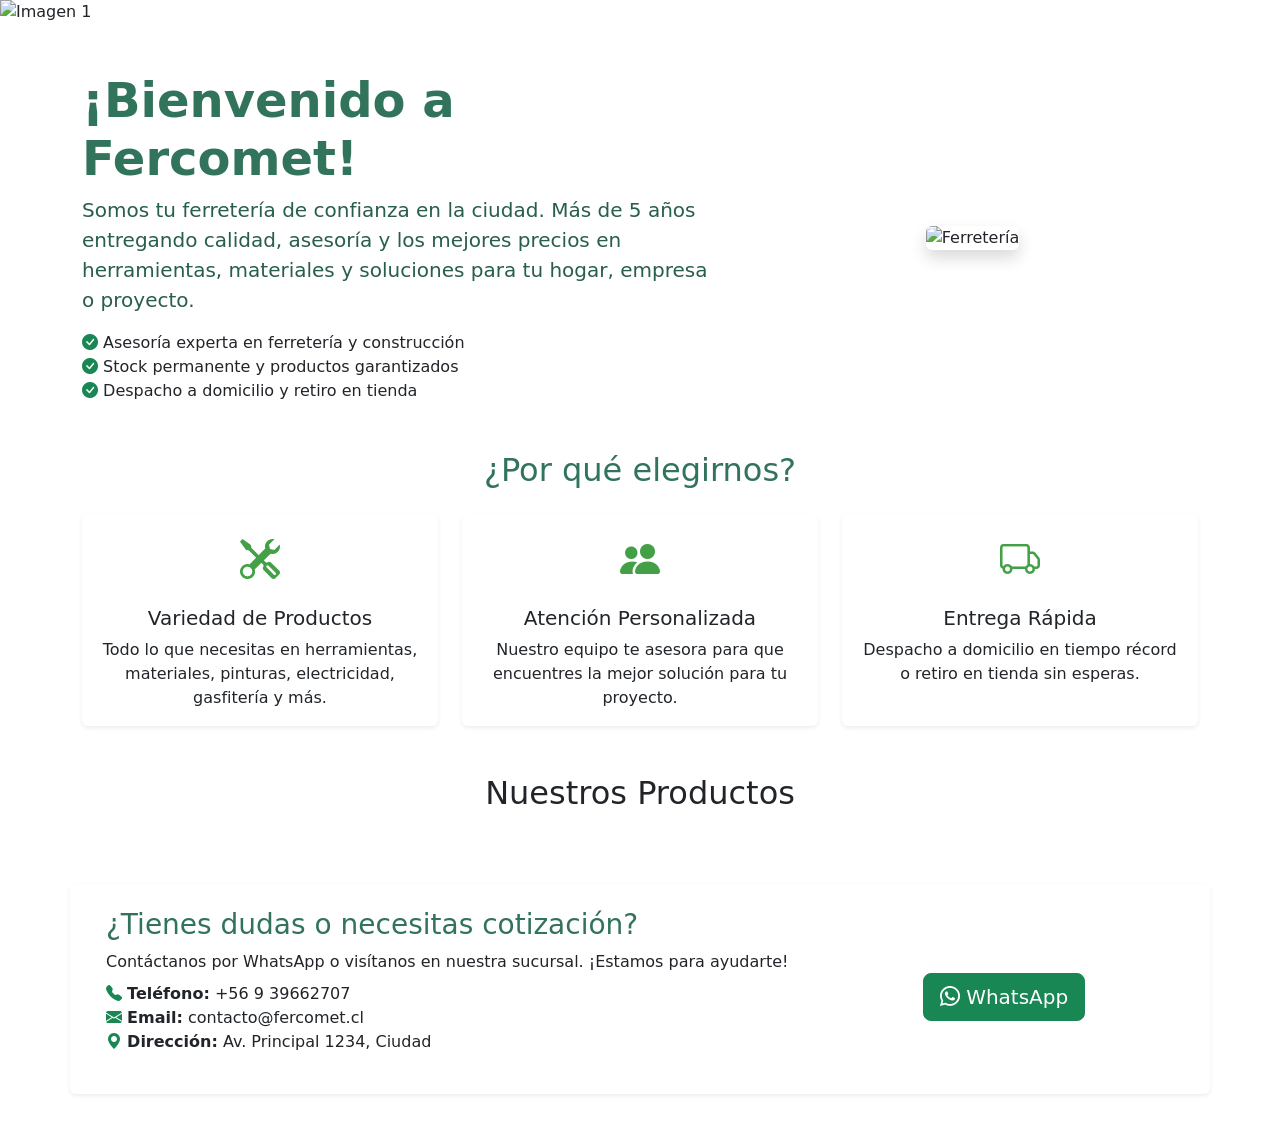
==== index.html @ 7d14ca07 "Add files via upload" ====
<!DOCTYPE html>
<html lang="es">
<head>
  <meta charset="UTF-8">
  <meta name="viewport" content="width=device-width, initial-scale=1.0">
  <title>Ferretería Fercomet</title>
  <link href="https://cdn.jsdelivr.net/npm/bootstrap@5.3.0-alpha1/dist/css/bootstrap.min.css" rel="stylesheet" />
  <link rel="stylesheet" href="/Paginas/Inicio/indexCss.css">
  <link rel="stylesheet" href="/Modulos/navBar/navBar.css">
  <link rel="stylesheet" href="/Modulos/footer/footer.css">
  <link href="https://cdn.jsdelivr.net/npm/bootstrap-icons@1.10.5/font/bootstrap-icons.css" rel="stylesheet">
  <link rel="stylesheet" href="/Modulos/Chatbot/chatbot.css">
<script type="module" src="/Modulos/Chatbot/chatbot.js"></script>
</head>

<body>
  <!-- Navbar -->
  <div id="navbar-placeholder"></div>

  <!-- Carrusel de Ferretería -->
  <div id="carouselFerreteria" class="carousel slide mb-4" data-bs-ride="carousel">
    <div class="carousel-inner">
      <div class="carousel-item active">
        <div class="carousel-overlay-wrapper">
          <img src="/imagenes/craftsman-protective-gloves-working-grinder-260nw-2459405177.webp" class="d-block w-100 imagen-carrusel" alt="Imagen 1">
          <div class="carousel-overlay"></div>
        </div>
        <div class="carousel-caption d-none d-md-block">
          <h5>Herramientas Manuales</h5>
          <p>Martillos, destornilladores, llaves y más.</p>
        </div>
      </div>
      <div class="carousel-item">
        <div class="carousel-overlay-wrapper">
          <img src="/imagenes/481621363_122238744458082907_2946376887752253216_n.jpg" class="d-block w-100 imagen-carrusel" alt="Herramientas eléctricas">
          <div class="carousel-overlay"></div>
        </div>
        <div class="carousel-caption d-none d-md-block">
          <h5>Herramientas Eléctricas</h5>
          <p>Taladros, esmeriles, sierras eléctricas, etc.</p>
        </div>
      </div>
      <div class="carousel-item">
        <div class="carousel-overlay-wrapper">
          <img src="/imagenes/locksmith-special-clothes-works-production-260nw-2438238287.jpg" class="d-block w-100 imagen-carrusel" alt="Materiales construcción">
          <div class="carousel-overlay"></div>
        </div>
        <div class="carousel-caption d-none d-md-block">
          <h5>Materiales de Construcción</h5>
          <p>Cemento, fierro, ladrillos y mucho más.</p>
        </div>
      </div>
      <div class="carousel-item">
        <div class="carousel-overlay-wrapper">
          <img src="/imagenes/como-usar-esmeril-angular-768x512.jpg.jpg" class="d-block w-100 imagen-carrusel" alt="Tornillos y fijaciones">
          <div class="carousel-overlay"></div>
        </div>
        <div class="carousel-caption d-none d-md-block">
          <h5>Tornillos y Fijaciones</h5>
          <p>Variedad en pernos, tuercas y más.</p>
        </div>
      </div>
    </div>
    <button class="carousel-control-prev" type="button" data-bs-target="#carouselFerreteria" data-bs-slide="prev">
      <span class="carousel-control-prev-icon"></span>
      <span class="visually-hidden">Anterior</span>
    </button>
    <button class="carousel-control-next" type="button" data-bs-target="#carouselFerreteria" data-bs-slide="next">
      <span class="carousel-control-next-icon"></span>
      <span class="visually-hidden">Siguiente</span>
    </button>
  </div>

  <!-- Sección de bienvenida -->
  <section class="container my-5">
    <div class="row align-items-center">
      <div class="col-md-7">
        <h1 class="display-5 fw-bold" style="color:#32735B;">¡Bienvenido a Fercomet!</h1>
        <p class="lead" style="color:#285f4a;">
          Somos tu ferretería de confianza en la ciudad. Más de 5 años entregando calidad, asesoría y los mejores precios en herramientas, materiales y soluciones para tu hogar, empresa o proyecto.
        </p>
        <ul class="list-unstyled mb-0">
          <li><i class="bi bi-check-circle-fill text-success"></i> Asesoría experta en ferretería y construcción</li>
          <li><i class="bi bi-check-circle-fill text-success"></i> Stock permanente y productos garantizados</li>
          <li><i class="bi bi-check-circle-fill text-success"></i> Despacho a domicilio y retiro en tienda</li>
        </ul>
      </div>
      <div class="col-md-5 text-center">
        <img src="/imagenes/Captura de pantalla 2025-04-07 193041.png" alt="Ferretería" class="img-fluid rounded shadow" style="max-height:220px;">
      </div>
    </div>
  </section>

  <!-- Servicios destacados -->
  <section class="container my-5">
    <h2 class="text-center mb-4" style="color:#32735B;">¿Por qué elegirnos?</h2>
    <div class="row g-4">
      <div class="col-md-4">
        <div class="card h-100 shadow-sm border-0">
          <div class="card-body text-center">
            <i class="bi bi-tools" style="font-size:2.5rem;color:#43a047;"></i>
            <h5 class="card-title mt-3">Variedad de Productos</h5>
            <p class="card-text">Todo lo que necesitas en herramientas, materiales, pinturas, electricidad, gasfitería y más.</p>
          </div>
        </div>
      </div>
      <div class="col-md-4">
        <div class="card h-100 shadow-sm border-0">
          <div class="card-body text-center">
            <i class="bi bi-people-fill" style="font-size:2.5rem;color:#43a047;"></i>
            <h5 class="card-title mt-3">Atención Personalizada</h5>
            <p class="card-text">Nuestro equipo te asesora para que encuentres la mejor solución para tu proyecto.</p>
          </div>
        </div>
      </div>
      <div class="col-md-4">
        <div class="card h-100 shadow-sm border-0">
          <div class="card-body text-center">
            <i class="bi bi-truck" style="font-size:2.5rem;color:#43a047;"></i>
            <h5 class="card-title mt-3">Entrega Rápida</h5>
            <p class="card-text">Despacho a domicilio en tiempo récord o retiro en tienda sin esperas.</p>
          </div>
        </div>
      </div>
    </div>
  </section>

  <!-- Contenedor de productos -->
  <div class="container mt-5">
    <h2 class="text-center">Nuestros Productos</h2>
    <div id="categoryButtons" class="mb-4">
      <!-- Aquí se generarán los botones de categorías dinámicamente -->
    </div>
    <div id="productContainer" class="row">
      <!-- Aquí se generarán las tarjetas de productos dinámicamente -->
    </div>
    <div id="paginationContainer" class="mt-4">
      <!-- Aquí se generará la paginación dinámicamente -->
    </div>
  </div>

  <!-- Contacto rápido -->
  <section class="container my-5">
    <div class="row align-items-center bg-white rounded shadow-sm p-4">
      <div class="col-md-8">
        <h3 style="color:#32735B;">¿Tienes dudas o necesitas cotización?</h3>
        <p class="mb-2">Contáctanos por WhatsApp o visítanos en nuestra sucursal. ¡Estamos para ayudarte!</p>
        <ul class="list-unstyled">
          <li><i class="bi bi-telephone-fill text-success"></i> <b>Teléfono:</b> +56 9 39662707</li>
          <li><i class="bi bi-envelope-fill text-success"></i> <b>Email:</b> contacto@fercomet.cl</li>
          <li><i class="bi bi-geo-alt-fill text-success"></i> <b>Dirección:</b> Av. Principal 1234, Ciudad</li>
        </ul>
      </div>
      <div class="col-md-4 text-center">
        <a href="https://wa.me/56939662707" target="_blank" class="btn btn-success btn-lg mt-3">
          <i class="bi bi-whatsapp"></i> WhatsApp
        </a>
      </div>
    </div>
  </section>

  <!-- Footer -->
  <div id="footer-placeholder"></div>

  <script src="/Modulos/navBar/navBar.js"></script>
  <script type="module" src="/Paginas/Inicio/index.js"></script>
  <script src="https://cdn.jsdelivr.net/npm/bootstrap@5.3.2/dist/js/bootstrap.bundle.min.js"></script>
</body>
</html>
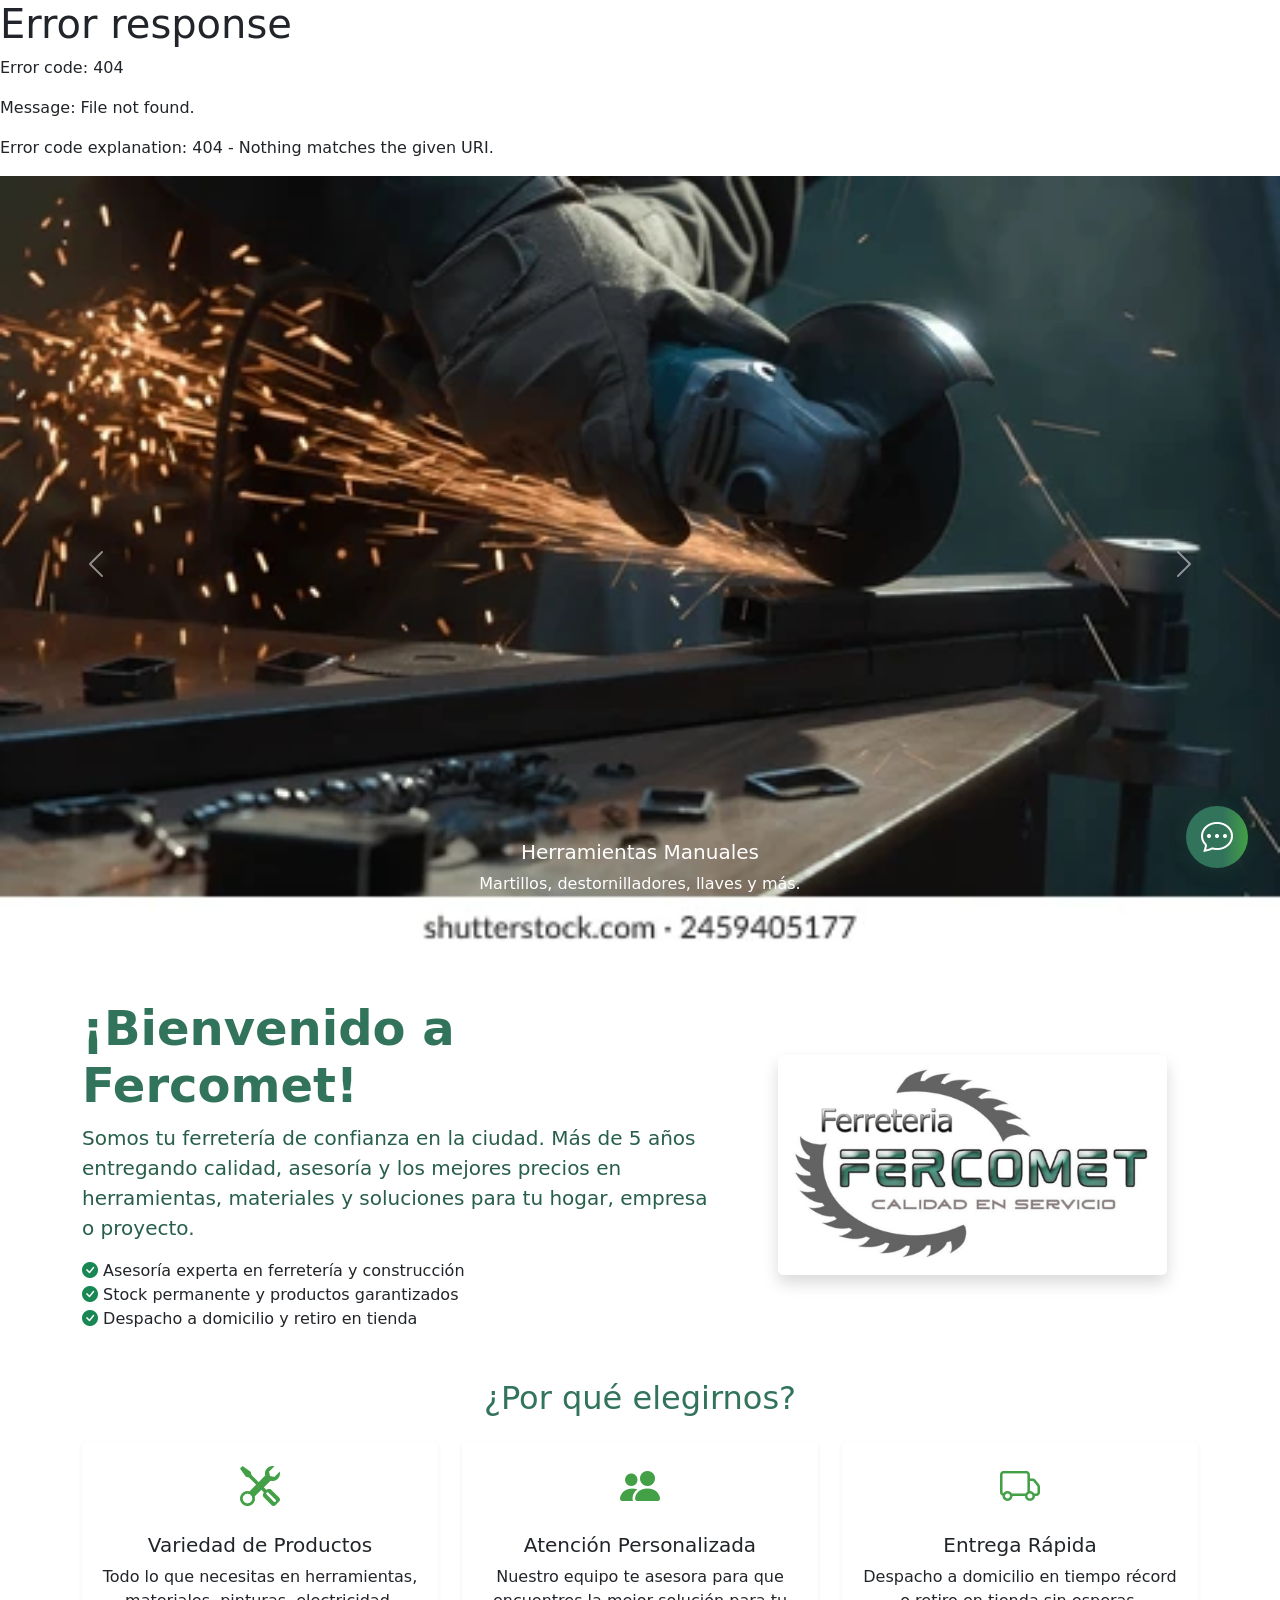
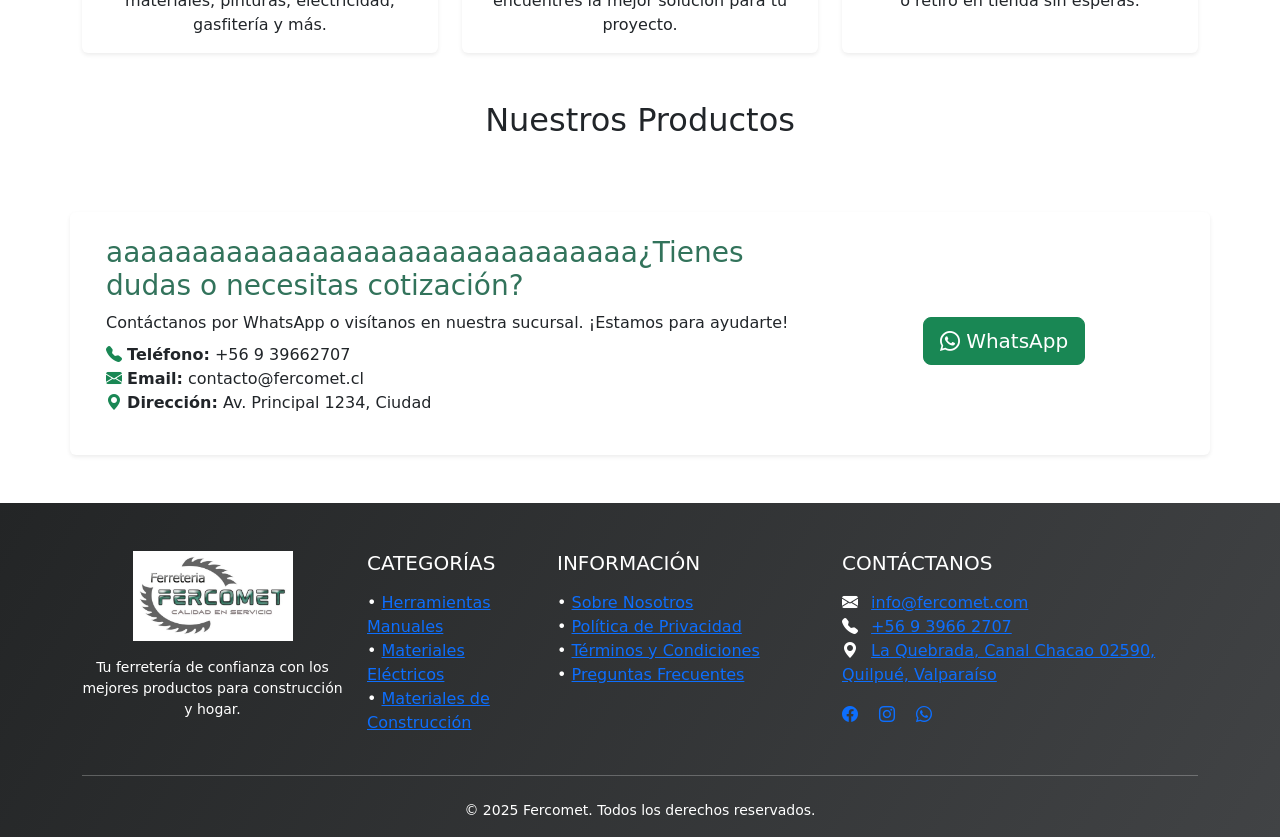
==== commit 374acef3: "Update index.html" ====
--- a/index.html
+++ b/index.html
@@ -143,7 +143,7 @@
   <section class="container my-5">
     <div class="row align-items-center bg-white rounded shadow-sm p-4">
       <div class="col-md-8">
-        <h3 style="color:#32735B;">¿Tienes dudas o necesitas cotización?</h3>
+        <h3 style="color:#32735B;">aaaaaaaaaaaaaaaaaaaaaaaaaaaaaaa¿Tienes dudas o necesitas cotización?</h3>
         <p class="mb-2">Contáctanos por WhatsApp o visítanos en nuestra sucursal. ¡Estamos para ayudarte!</p>
         <ul class="list-unstyled">
           <li><i class="bi bi-telephone-fill text-success"></i> <b>Teléfono:</b> +56 9 39662707</li>
@@ -166,4 +166,4 @@
   <script type="module" src="/Paginas/Inicio/index.js"></script>
   <script src="https://cdn.jsdelivr.net/npm/bootstrap@5.3.2/dist/js/bootstrap.bundle.min.js"></script>
 </body>
-</html>+</html>
--- a/Modulos/navBar/navBar.css
+++ b/Modulos/navBar/navBar.css
@@ -0,0 +1,275 @@
+/* Navbar Superior: Mensajes */
+.er-navbar {
+    background-color: #467a6a;
+    color: white;
+    text-align: center;
+    padding-top: 2px;
+    padding-bottom: 5px;
+  }
+  
+  .er-navbar .messages p {
+    margin: 5px 0;
+    font-size: 1rem;
+    display: none; /* Todos los mensajes estarán ocultos inicialmente */
+  }
+  
+  .er-navbar .messages p.active {
+    display: block; /* Solo se muestra el mensaje con la clase 'active' */
+  }
+  
+  .mensage-link {
+    color: white;
+    font-size: 15px;
+    font-weight: bold;
+    text-decoration: none;
+  }
+  
+  /* Navbar Principal */
+  .logo-navbar {
+    width: 200px;
+    height: auto;
+    object-fit: contain;
+    margin-left: 220px;
+  }
+  
+  .navbar-nav {
+    display: flex;
+    align-items: center;
+  }
+  
+  .navbar-nav .nav-item {
+    margin-right: 10px;
+  }
+  
+  .navbar-nav.ms-auto {
+    margin-left: auto;
+  }
+  
+  .nav-link {
+    position: relative;
+  }
+  
+  .nav-link:hover::after {
+    content: '';
+    position: absolute;
+    width: 100%;
+    height: 2px;
+    background-color: #000;
+    bottom: 0;
+    left: 0;
+  }
+  
+  .contador_carrito {
+    position: absolute;
+    top: 0;
+    left: 100%;
+    transform: translate(-100%, -50%);
+    background-color: #dc3545;
+    padding: 0.25em 0.4em;
+    border-radius: 50rem;
+    color: white;
+    font-size: 1rem;
+  }
+  
+  /* Navbar Inferior: Categorías */
+  .custom-navbar {
+    background-color: black;
+    padding: 10px 0;
+  }
+  
+  .custom-navbar .nav-item .nav-link {
+    padding: 10px 15px;
+    color: #fff;
+    transition: background-color 0.3s ease;
+  }
+  
+  .custom-navbar .nav-item:hover .nav-link {
+    background-color: #133127;
+    border-radius: 5px;
+  }
+  
+  .custom-navbar .nav-item:hover .dropdown-menu {
+    display: block;
+  }
+  
+  .custom-navbar .dropdown-menu {
+    display: none;
+    background-color: #F2F2F2;
+    border-radius: 5px;
+    position: absolute;
+    top: 100%;
+    left: 0;
+    width: max-content;
+    min-width: 200px;
+  }
+  
+  .custom-navbar .dropdown-item {
+    padding: 10px 20px;
+    color: #333;
+  }
+  
+  .custom-navbar .dropdown-item:hover {
+    background-color: #5A8C7A;
+    color: #fff;
+  }
+
+  /* Modal Carrito - Tamaño reducido */
+  #modalCarrito .modal-dialog {
+    max-width: 500px; /* Reducir el ancho del modal */
+    margin: 1.75rem auto;
+  }
+
+  #modalCarrito .modal-content {
+    border-radius: 12px;
+    box-shadow: 0 8px 20px rgba(0, 0, 0, 0.2);
+    background-color: #f9f9f9;
+    border: none;
+  }
+  
+  #modalCarrito .modal-header {
+    background-color: #467a6a;
+    color: white;
+    border-bottom: none;
+    border-radius: 12px 12px 0 0;
+    padding: 15px;
+  }
+  
+  #modalCarrito .modal-title {
+    font-size: 1.3rem;
+    font-weight: bold;
+  }
+  
+  #modalCarrito .btn-close {
+    color: white;
+    opacity: 1;
+    font-size: 1rem;
+  }
+  
+  /* Modal Carrito - Scroll limitado a 5 productos */
+  #modalCarrito .modal-body {
+    padding: 15px;
+    max-height: calc(5 * 80px + 30px); /* Altura para 5 productos (80px cada uno) más padding */
+    overflow-y: auto;
+  }
+  
+  #modalCarrito .productos-carrito {
+    display: flex;
+    flex-direction: column;
+    gap: 10px;
+  }
+  
+  #modalCarrito .productos-carrito .d-flex {
+    background-color: #fff;
+    border: 1px solid #ddd;
+    border-radius: 8px;
+    padding: 10px;
+    box-shadow: 0 2px 5px rgba(0, 0, 0, 0.1);
+    height: 80px; /* Altura fija para cada producto */
+  }
+  
+  #modalCarrito .productos-carrito img {
+    border-radius: 5px;
+    width: 50px;
+    height: 50px;
+    object-fit: cover;
+  }
+  
+  #modalCarrito .productos-carrito h6 {
+    font-size: 0.9rem;
+    margin: 0;
+    color: #333;
+  }
+  
+  #modalCarrito .modal-footer {
+    background-color: #f9f9f9;
+    border-top: 1px solid #ddd;
+    padding: 15px;
+    position: sticky;
+    bottom: 0;
+    z-index: 10;
+    display: flex;
+    flex-direction: column;
+    gap: 10px;
+    border-radius: 0 0 12px 12px;
+  }
+  
+  #modalCarrito .modal-footer .btn {
+    border-radius: 8px;
+    font-size: 0.9rem;
+    padding: 8px;
+    transition: background-color 0.3s ease;
+  }
+  
+  #modalCarrito .modal-footer .btn-primary {
+    background-color: #467a6a;
+    color: white;
+    border: none;
+  }
+  
+  #modalCarrito .modal-footer .btn-primary:hover {
+    background-color: #3b6254;
+  }
+  
+  #modalCarrito .modal-footer .btn-danger {
+    background-color: #dc3545;
+    color: white;
+    border: none;
+  }
+  
+  #modalCarrito .modal-footer .btn-danger:hover {
+    background-color: #a71d2a;
+  }
+  
+  #modalCarrito .modal-footer .total {
+    font-size: 1rem;
+    font-weight: bold;
+    text-align: right;
+    color: #333;
+  }
+
+  /* Notificación centrada y fondo oscuro */
+  .notificacion-overlay {
+    z-index: 1060; /* Por delante del modal del carrito */
+    position: fixed;
+    top: 0;
+    left: 0;
+    width: 100%;
+    height: 100%;
+    background-color: rgba(0, 0, 0, 0.5);
+    animation: fadeIn 0.3s ease-in-out;
+  }
+
+  .notificacion-centrada {
+    z-index: 1070; /* Por delante del overlay */
+    position: fixed;
+    top: 50%;
+    left: 50%;
+    transform: translate(-50%, -50%);
+    max-width: 400px;
+    background-color: #fff;
+    border: 1px solid #ddd;
+    border-radius: 8px;
+    box-shadow: 0 4px 10px rgba(0, 0, 0, 0.2);
+    padding: 20px;
+    animation: slideIn 0.3s ease-in-out;
+  }
+
+  @keyframes fadeIn {
+    from {
+      opacity: 0;
+    }
+    to {
+      opacity: 1;
+    }
+  }
+
+  @keyframes slideIn {
+    from {
+      opacity: 0;
+      transform: translate(-50%, -60%);
+    }
+    to {
+      opacity: 1;
+      transform: translate(-50%, -50%);
+    }
+  }
--- a/Modulos/Chatbot/chatbot.css
+++ b/Modulos/Chatbot/chatbot.css
@@ -0,0 +1,138 @@
+#fercomet-chatbot-widget {
+  position: fixed;
+  bottom: 32px;
+  right: 32px;
+  z-index: 9999;
+  font-family: 'Segoe UI', Arial, sans-serif;
+}
+
+#chatbot-toggle-btn {
+  background: linear-gradient(90deg, #32735B 60%, #43a047 100%);
+  color: #fff;
+  border: none;
+  border-radius: 50%;
+  width: 62px;
+  height: 62px;
+  font-size: 2rem;
+  box-shadow: 0 4px 18px rgba(50,115,91,0.18);
+  cursor: pointer;
+  transition: background 0.2s, box-shadow 0.2s;
+}
+#chatbot-toggle-btn:hover {
+  background: linear-gradient(90deg, #285f4a 60%, #388e3c 100%);
+}
+
+#chatbot-window {
+  width: 440px;
+  max-width: 98vw;
+  min-height: 600px;
+  height: 600px;
+  background: #fff;
+  border-radius: 18px;
+  box-shadow: 0 8px 32px rgba(50,115,91,0.18);
+  position: absolute;
+  bottom: 80px;
+  right: 0;
+  display: flex;
+  flex-direction: column;
+  overflow: hidden;
+  animation: chatbot-fadein 0.25s;
+}
+
+@keyframes chatbot-fadein {
+  from { opacity: 0; transform: translateY(40px);}
+  to { opacity: 1; transform: translateY(0);}
+}
+
+#chatbot-header {
+  background: linear-gradient(90deg, #32735B 60%, #43a047 100%);
+  color: #fff;
+  padding: 14px 18px;
+  font-weight: 700;
+  font-size: 1.15rem;
+  display: flex;
+  align-items: center;
+  justify-content: space-between;
+}
+
+#chatbot-close-btn {
+  background: transparent;
+  border: none;
+  color: #fff;
+  font-size: 1.5rem;
+  cursor: pointer;
+  margin-left: 8px;
+}
+
+#chatbot-messages {
+  flex: 1;
+  padding: 28px 18px 18px 18px;
+  background: #f8fafb;
+  overflow-y: auto;
+  max-height: 500px;
+  font-size: 1.13rem;
+}
+
+.chatbot-msg {
+  margin-bottom: 12px;
+  display: flex;
+  align-items: flex-end;
+}
+.chatbot-msg.user {
+  justify-content: flex-end;
+}
+.chatbot-msg.bot {
+  justify-content: flex-start;
+}
+.chatbot-msg .msg-bubble {
+  padding: 10px 16px;
+  border-radius: 16px;
+  max-width: 80%;
+  word-break: break-word;
+  font-size: 1rem;
+  box-shadow: 0 2px 8px rgba(50,115,91,0.06);
+}
+.chatbot-msg.user .msg-bubble {
+  background: #32735B;
+  color: #fff;
+  border-bottom-right-radius: 4px;
+}
+.chatbot-msg.bot .msg-bubble {
+  background: #e8f5e9;
+  color: #285f4a;
+  border-bottom-left-radius: 4px;
+}
+
+#chatbot-form {
+  display: flex;
+  border-top: 1px solid #b2dfdb;
+  background: #fff;
+  padding: 10px 8px;
+  gap: 8px;
+}
+#chatbot-input {
+  flex: 1;
+  border: 1.5px solid #b2dfdb;
+  border-radius: 8px;
+  padding: 8px 12px;
+  font-size: 1rem;
+  outline: none;
+  background: #f8fafb;
+  transition: border-color 0.2s;
+}
+#chatbot-input:focus {
+  border-color: #43a047;
+}
+#chatbot-form button[type="submit"] {
+  background: #32735B;
+  color: #fff;
+  border: none;
+  border-radius: 8px;
+  padding: 0 16px;
+  font-size: 1.3rem;
+  cursor: pointer;
+  transition: background 0.2s;
+}
+#chatbot-form button[type="submit"]:hover {
+  background: #43a047;
+}
